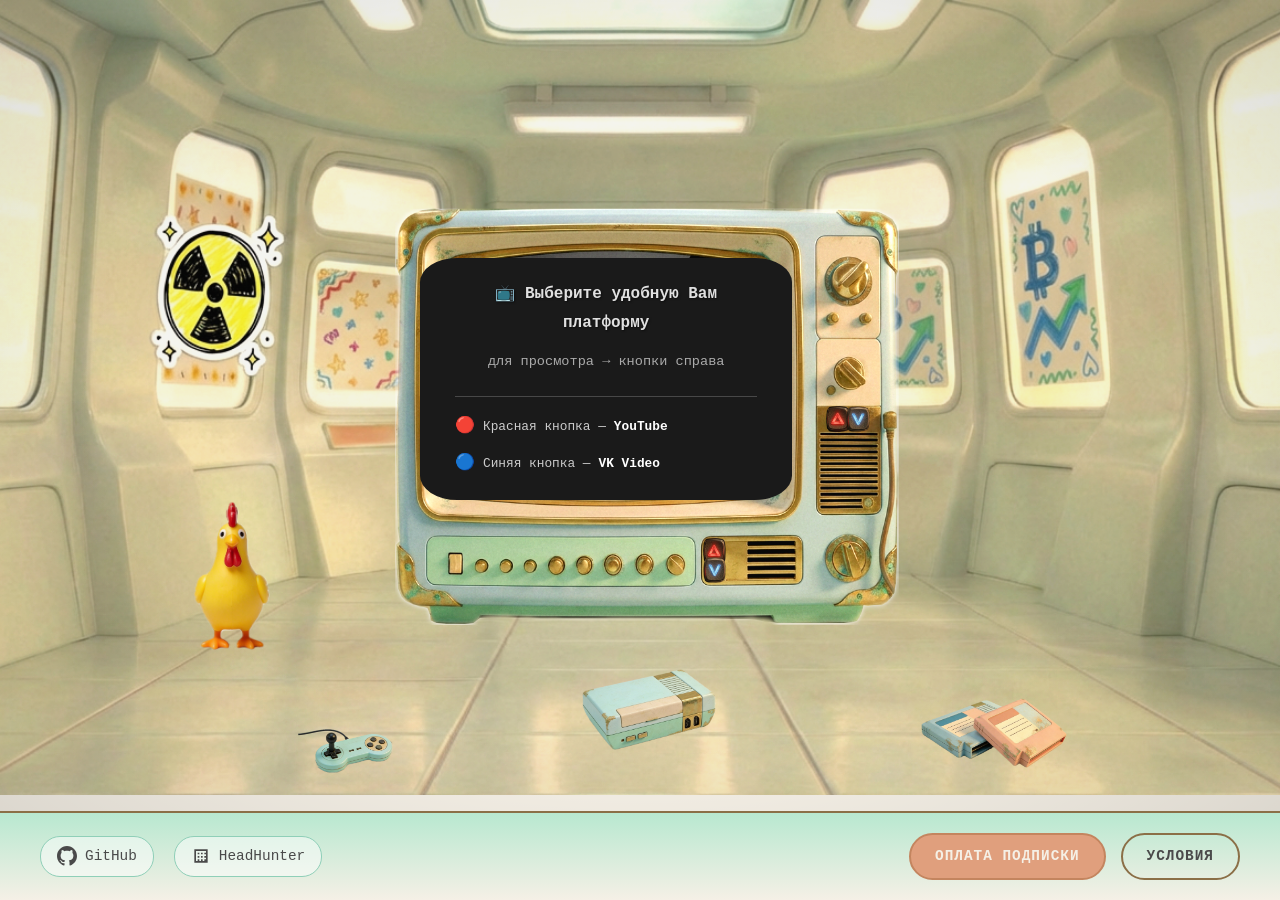
==== index.html @ 2c00e12d "Initial commit: Retro TV Landing Page - Interactive retro TV with platform selection buttons - YouTu" ====
<!DOCTYPE html>
<html lang="ru">
<head>
    <meta charset="UTF-8">
    <meta name="viewport" content="width=device-width, initial-scale=1.0">
    <title>Ретро-ТВ Лендинг</title>
    <link rel="stylesheet" href="styles.css">
</head>
<body>
    <div class="page-container">
        <!-- Основной контейнер с фоном -->
        <div class="backstage-container" id="backstageContainer">
            <!-- Фоновое изображение -->
            <img src="source/backstage.jpeg" alt="Фон" class="backstage-image" id="backstageImage">
            
            <!-- Интерактивные области на фоне -->
            <div class="imgmap_css_container" id="imgmap202636144235">
                <!-- Область телевизора (alt="1") -->
                <a class="interactive-area area-tv" data-area="tv" href="#tv">
                    <!-- Телевизор будет вставлен сюда через JS -->
                </a>
                
                <!-- Область игрушки (alt="2") -->
                <a class="interactive-area area-toy" data-area="toy" href="#toy">
                    <img src="source/cipan_1.png" alt="Игрушка" class="toy-image" id="toyImage">
                </a>
                
                <!-- Область джойстика (alt="3") -->
                <a class="interactive-area area-joystick" data-area="joystick" href="#joystick">
                    <img src="source/djoystick.png" alt="Джойстик" class="static-item">
                </a>
                
                <!-- Область картриджа (alt="4") -->
                <a class="interactive-area area-cartridge" data-area="cartridge" href="#cartridge">
                    <img src="source/catridge.png" alt="Картридж" class="static-item">
                </a>
                
                <!-- Область приставки (alt="5") -->
                <a class="interactive-area area-console" data-area="console" href="#console">
                    <img src="source/console.png" alt="Приставка" class="static-item">
                </a>
            </div>
        </div>
        
        <!-- Футер -->
        <footer class="page-footer">
            <div class="footer-content">
                <div class="footer-links">
                    <a href="https://github.com/adolfass?tab=repositories" target="_blank" rel="noopener" class="footer-link">
                        <svg class="footer-icon" viewBox="0 0 24 24" fill="currentColor">
                            <path d="M12 0c-6.626 0-12 5.373-12 12 0 5.302 3.438 9.8 8.207 11.387.599.111.793-.261.793-.577v-2.234c-3.338.726-4.033-1.416-4.033-1.416-.546-1.387-1.333-1.756-1.333-1.756-1.089-.745.083-.729.083-.729 1.205.084 1.839 1.237 1.839 1.237 1.07 1.834 2.807 1.304 3.492.997.107-.775.418-1.305.762-1.604-2.665-.305-5.467-1.334-5.467-5.931 0-1.311.469-2.381 1.236-3.221-.124-.303-.535-1.524.117-3.176 0 0 1.008-.322 3.301 1.23.957-.266 1.983-.399 3.003-.404 1.02.005 2.047.138 3.006.404 2.291-1.552 3.297-1.23 3.297-1.23.653 1.653.242 2.874.118 3.176.77.84 1.235 1.911 1.235 3.221 0 4.609-2.807 5.624-5.479 5.921.43.372.823 1.102.823 2.222v3.293c0 .319.192.694.801.576 4.765-1.589 8.199-6.086 8.199-11.386 0-6.627-5.373-12-12-12z"/>
                        </svg>
                        <span>GitHub</span>
                    </a>
                    <a href="https://spb.hh.ru/profile/me?hhtmFrom=ProfileActivator" target="_blank" rel="noopener" class="footer-link">
                        <svg class="footer-icon" viewBox="0 0 24 24" fill="currentColor">
                            <path d="M4 4h16v16H4V4zm2 2v12h12V6H6zm2 2h2v2H8V8zm0 4h2v2H8v-2zm0 4h2v2H8v-2zm4-8h2v2h-2V8zm0 4h2v2h-2v-2zm0 4h2v2h-2v-2zm4-8h2v2h-2V8zm0 4h2v2h-2v-2zm0 4h2v2h-2v-2z"/>
                        </svg>
                        <span>HeadHunter</span>
                    </a>
                </div>
                <div class="footer-buttons">
                    <a href="#payment" class="footer-btn btn-payment">Оплата подписки</a>
                    <a href="#terms" class="footer-btn btn-terms">Условия</a>
                </div>
            </div>
        </footer>
    </div>
    
    <script src="scripts.js"></script>
</body>
</html>
---- styles.css ----
/* ============================================
   Ретро-ТВ Лендинг — Основные стили
   Цветовая палитра: пастельные тона (мятный, кремовый, приглушённый оранжевый)
   ============================================ */

/* --- CSS Переменные --- */
:root {
    --color-mint: #b8e8d0;
    --color-mint-dark: #8fcfb8;
    --color-cream: #f5f0e6;
    --color-orange-muted: #e09f7d;
    --color-orange-dark: #c4855f;
    --color-brown-retro: #8b6f47;
    --color-text-dark: #4a4a4a;
    --color-text-light: #6b6b6b;
    --color-shadow: rgba(0, 0, 0, 0.15);
    --color-overlay: rgba(139, 111, 71, 0.1);
    
    --font-main: 'Courier New', Courier, monospace;
    --font-display: Georgia, serif;
    
    --transition-fast: 0.2s ease;
    --transition-medium: 0.4s ease;
    --transition-slow: 0.8s ease;
}

/* --- Сброс и базовые стили --- */
*, *::before, *::after {
    box-sizing: border-box;
    margin: 0;
    padding: 0;
}

html {
    font-size: 16px;
    scroll-behavior: smooth;
}

body {
    font-family: var(--font-main);
    background-color: var(--color-cream);
    color: var(--color-text-dark);
    line-height: 1.6;
    min-height: 100vh;
    overflow-x: hidden;
}

/* --- Контейнер страницы --- */
.page-container {
    display: flex;
    flex-direction: column;
    min-height: 100vh;
}

/* --- Основной контейнер с фоном --- */
.backstage-container {
    position: relative;
    flex: 1;
    display: block; /* Изменено с flex на block для правильного позиционирования */
    padding: 0;
    background-color: var(--color-cream);
    overflow: hidden;
    max-width: 100%;
}

.backstage-image {
    width: 100%;
    height: auto;
    display: block;
    /* Эффект лёгкой состаренности */
    filter: sepia(10%) contrast(95%) brightness(98%);
}

/* --- Контейнер для интерактивных областей (imgmap) --- */
.imgmap_css_container {
    position: absolute;
    top: 0;
    left: 0;
    width: 100%;
    height: 100%;
    pointer-events: none; /* Чтобы клики проходили сквозь контейнер */
    z-index: 10;
}

/* --- Интерактивные области --- */
.interactive-area {
    position: absolute;
    pointer-events: auto;
    display: flex;
    justify-content: center;
    align-items: center;
    cursor: pointer;
    transition: filter var(--transition-fast), transform var(--transition-fast);
    z-index: 10;
    text-decoration: none;
}

.interactive-area em {
    display: none; /* Скрываем пустой em из imgmap */
}

.interactive-area:hover {
    filter: brightness(1.1);
    transform: scale(1.02);
}

.interactive-area:active {
    transform: scale(0.98);
}

.interactive-area img {
    max-width: 100%;
    max-height: 100%;
    object-fit: contain;
    display: block;
}

/* --- Область телевизора --- */
.area-tv {
    /* Позиционирование будет задано через JS в процентах */
    z-index: 20; /* Телевизор выше остальных элементов */
}

/* --- Область игрушки --- */
.area-toy {
    /* Позиционирование будет задано через JS в процентах */
    z-index: 15;
}

.toy-image {
    transition: opacity var(--transition-fast);
    max-width: 100%;
    max-height: 100%;
    object-fit: contain;
}

/* --- Статичные элементы (джойстик, картридж, консоль) --- */
.static-item {
    /* Без анимации */
    max-width: 100%;
    max-height: 100%;
    object-fit: contain;
}

/* --- Телевизор --- */
.tv-wrapper {
    width: 100%;
    height: 100%;
    position: relative;
    display: flex;
    justify-content: center;
    align-items: center;
}

.tv-wrapper img {
    width: 100%;
    height: 100%;
    object-fit: contain;
    display: block;
}

/* Экран телевизора для видео */
.tv-screen {
    position: absolute;
    /* Расчёт на основе tv.png (767×632) - подгоняем под чёрную область экрана */
    top: 12%;     /* Чуть выше для лучшей центровки */
    left: 12%;    /* Сдвигаем для центровки */
    width: 62%;   /* Увеличиваем ширину */
    height: 58%;  /* Увеличиваем высоту */
    background-color: #1a1a1a;
    overflow: hidden;
    display: flex;
    justify-content: center;
    align-items: center;
    z-index: 5; /* Экран внутри телевизора */
    /* Добавляем скругление для эффекта старого ТВ */
    border-radius: 10%;
}

.tv-screen iframe {
    width: 100%;
    height: 100%;
    border: none;
}

.tv-screen-placeholder {
    color: #888;
    font-size: 0.85rem;
    text-align: center;
    padding: 20px;
    font-family: var(--font-main);
    line-height: 1.8;
}

/* Сообщение на экране телевизора */
.tv-message {
    display: flex;
    flex-direction: column;
    gap: 12px;
    padding: 15px;
}

.tv-message-title {
    color: #e0e0e0;
    font-size: 1rem;
    font-weight: bold;
    margin: 0;
    text-shadow: 1px 1px 2px rgba(0, 0, 0, 0.5);
}

.tv-message-subtitle {
    color: #aaa;
    font-size: 0.85rem;
    margin: 0;
}

.tv-message-hint {
    display: flex;
    flex-direction: column;
    gap: 8px;
    margin-top: 10px;
    padding-top: 15px;
    border-top: 1px solid rgba(255, 255, 255, 0.2);
}

.hint-item {
    color: #ccc;
    font-size: 0.8rem;
    display: flex;
    align-items: center;
    gap: 8px;
}

.hint-red {
    color: #ff6b6b;
    font-size: 1rem;
}

.hint-blue {
    color: #4dabf7;
    font-size: 1rem;
}

.hint-item strong {
    color: #fff;
    font-weight: bold;
}

/* --- Кнопки телевизора --- */
.tv-btn {
    position: absolute;
    background: none;
    border: none;
    padding: 0;
    cursor: pointer;
    z-index: 30; /* Кнопки поверх всего */
    transition: filter var(--transition-fast);
    display: flex;
    justify-content: center;
    align-items: center;
    /* Transform для центрирования задаётся в JS */
}

.tv-btn:hover {
    filter: brightness(1.15);
}

.tv-btn:active {
    filter: brightness(0.9);
}

.tv-btn img {
    width: 100%;
    height: 100%;
    object-fit: contain;
    display: block;
}

.tv-btn span {
    color: #fff;
    font-size: 14px;
    font-weight: bold;
    text-shadow: 1px 1px 2px rgba(0,0,0,0.5);
}

/* Позиционирование кнопок — через JS функцию positionTVButtons() */
/* Точные координаты из карты: tv.png = 767×632 */
/* Кнопки центрируются через transform: translate(-50%, -50%) */
.tv-btn-youtube,
.tv-btn-vk,
.tv-btn-youtube-alt,
.tv-btn-youtube-alt2 {
    /* Позиционирование задаётся в JS */
}

/* --- Футер --- */
.page-footer {
    background: linear-gradient(180deg, var(--color-mint) 0%, var(--color-cream) 100%);
    border-top: 2px solid var(--color-brown-retro);
    padding: 20px 30px;
    box-shadow: 0 -4px 10px var(--color-shadow);
}

.footer-content {
    max-width: 1200px;
    margin: 0 auto;
    display: flex;
    justify-content: space-between;
    align-items: center;
    flex-wrap: wrap;
    gap: 20px;
}

.footer-links {
    display: flex;
    gap: 20px;
    flex-wrap: wrap;
}

.footer-link {
    display: flex;
    align-items: center;
    gap: 8px;
    color: var(--color-text-dark);
    text-decoration: none;
    font-size: 0.9rem;
    padding: 8px 16px;
    border-radius: 20px;
    background-color: rgba(255, 255, 255, 0.5);
    transition: all var(--transition-fast);
    border: 1px solid var(--color-mint-dark);
}

.footer-link:hover {
    background-color: var(--color-mint);
    transform: translateY(-2px);
    box-shadow: 0 4px 8px var(--color-shadow);
}

.footer-icon {
    width: 20px;
    height: 20px;
}

.footer-buttons {
    display: flex;
    gap: 15px;
    flex-wrap: wrap;
}

.footer-btn {
    display: inline-block;
    padding: 10px 24px;
    font-family: var(--font-main);
    font-size: 0.9rem;
    font-weight: bold;
    text-decoration: none;
    text-transform: uppercase;
    letter-spacing: 1px;
    border-radius: 25px;
    transition: all var(--transition-fast);
    cursor: pointer;
    border: 2px solid transparent;
}

.btn-payment {
    background-color: var(--color-orange-muted);
    color: var(--color-cream);
    border-color: var(--color-orange-dark);
}

.btn-payment:hover {
    background-color: var(--color-orange-dark);
    transform: translateY(-2px);
    box-shadow: 0 4px 12px rgba(224, 159, 125, 0.4);
}

.btn-terms {
    background-color: transparent;
    color: var(--color-text-dark);
    border-color: var(--color-brown-retro);
}

.btn-terms:hover {
    background-color: var(--color-brown-retro);
    color: var(--color-cream);
    transform: translateY(-2px);
}

/* --- Адаптивность (Mobile First) --- */
@media (max-width: 768px) {
    .backstage-container {
        padding: 10px;
    }
    
    .footer-content {
        flex-direction: column;
        align-items: center;
        text-align: center;
    }
    
    .footer-links {
        justify-content: center;
    }
    
    .footer-buttons {
        justify-content: center;
    }
    
    .footer-btn {
        padding: 8px 20px;
        font-size: 0.8rem;
    }
}

@media (max-width: 480px) {
    html {
        font-size: 14px;
    }
    
    .footer-link {
        padding: 6px 12px;
        font-size: 0.8rem;
    }
    
    .footer-icon {
        width: 16px;
        height: 16px;
    }
}

/* --- Эффект старого телевизора (опционально) --- */
@keyframes tv-flicker {
    0%, 100% { opacity: 1; }
    5% { opacity: 0.95; }
    10% { opacity: 1; }
    15% { opacity: 0.98; }
    20% { opacity: 1; }
}

.tv-screen.active::after {
    content: '';
    position: absolute;
    top: 0;
    left: 0;
    right: 0;
    bottom: 0;
    background: linear-gradient(
        rgba(18, 16, 16, 0) 50%,
        rgba(0, 0, 0, 0.1) 50%
    );
    background-size: 100% 4px;
    pointer-events: none;
    animation: tv-flicker 0.3s infinite;
}

/* --- Виньетка для ретро-эффекта --- */
.backstage-container::after {
    content: '';
    position: absolute;
    top: 0;
    left: 0;
    right: 0;
    bottom: 0;
    background: radial-gradient(
        ellipse at center,
        transparent 60%,
        rgba(0, 0, 0, 0.1) 100%
    );
    pointer-events: none;
}
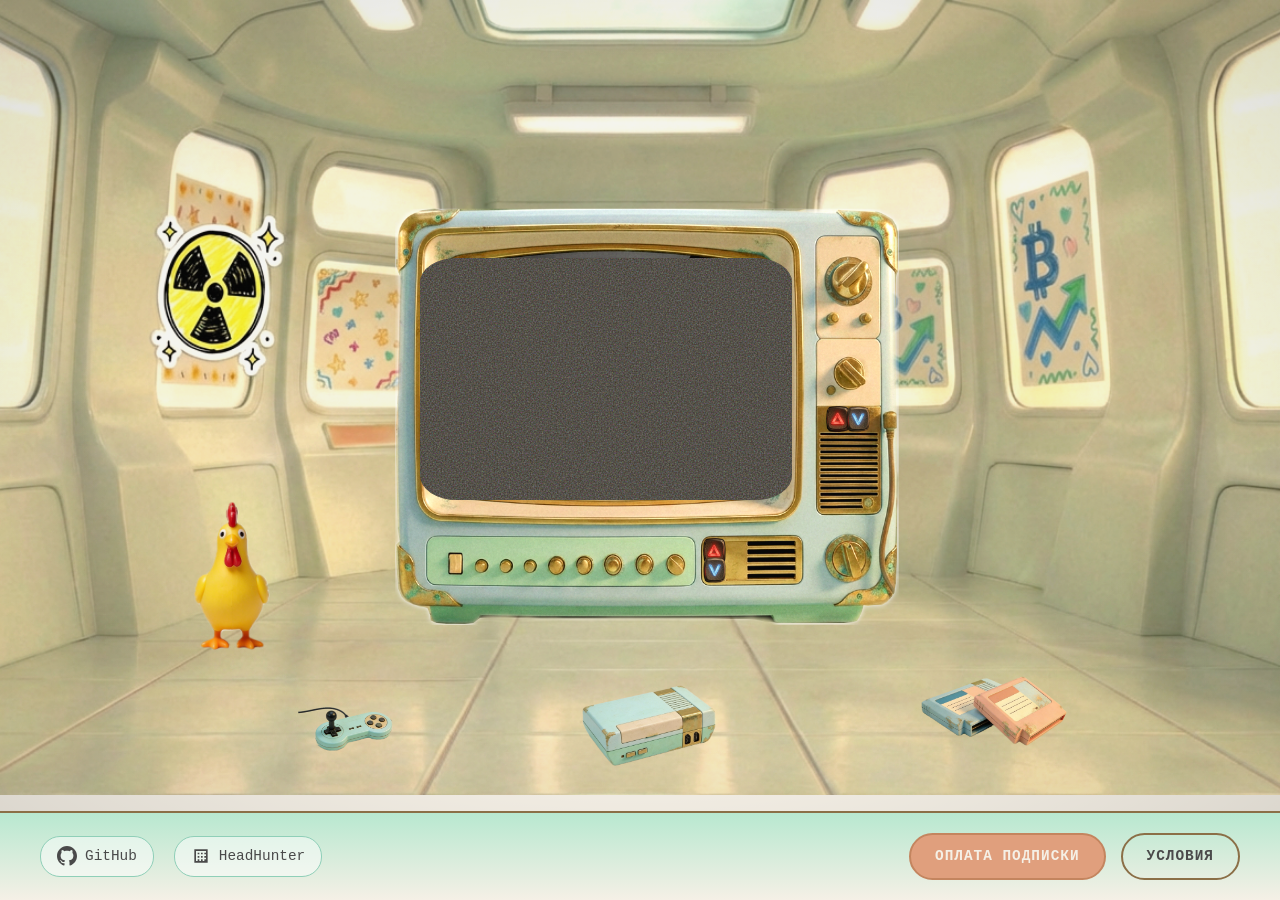
==== commit 1c107a80: "Рабочая версия Новые функции: - Comic-style tooltips для джойстика, картриджа, приставки - Страница " ====
--- a/index.html
+++ b/index.html
@@ -4,6 +4,7 @@
     <meta charset="UTF-8">
     <meta name="viewport" content="width=device-width, initial-scale=1.0">
     <title>Ретро-ТВ Лендинг</title>
+    <link rel="icon" type="image/webp" href="favicon.webp">
     <link rel="stylesheet" href="styles.css">
 </head>
 <body>
@@ -26,17 +27,17 @@
                 </a>
                 
                 <!-- Область джойстика (alt="3") -->
-                <a class="interactive-area area-joystick" data-area="joystick" href="#joystick">
+                <a class="interactive-area area-joystick" data-area="joystick" href="https://t.me/goldentarot_bot/tarot_app" target="_blank" rel="noopener" data-tooltip="Игровая зона" data-tooltip-desc="Здесь будут мини-игры">
                     <img src="source/djoystick.png" alt="Джойстик" class="static-item">
                 </a>
                 
                 <!-- Область картриджа (alt="4") -->
-                <a class="interactive-area area-cartridge" data-area="cartridge" href="#cartridge">
+                <a class="interactive-area area-cartridge" data-area="cartridge" href="#portfolio" data-tooltip="ПОРТФОЛИО">
                     <img src="source/catridge.png" alt="Картридж" class="static-item">
                 </a>
                 
                 <!-- Область приставки (alt="5") -->
-                <a class="interactive-area area-console" data-area="console" href="#console">
+                <a class="interactive-area area-console" data-area="console" href="#console" data-tooltip="Консоль настроек" data-tooltip-desc="Скоро будет доступно">
                     <img src="source/console.png" alt="Приставка" class="static-item">
                 </a>
             </div>
--- a/styles.css
+++ b/styles.css
@@ -56,17 +56,17 @@
 .backstage-container {
     position: relative;
     flex: 1;
-    display: block; /* Изменено с flex на block для правильного позиционирования */
+    display: block;
     padding: 0;
     background-color: var(--color-cream);
-    overflow: hidden;
-    max-width: 100%;
+    overflow: visible; /* Изменил с hidden на visible */
 }
 
 .backstage-image {
     width: 100%;
     height: auto;
     display: block;
+    object-fit: contain; /* Гарантирует что всё изображение видно */
     /* Эффект лёгкой состаренности */
     filter: sepia(10%) contrast(95%) brightness(98%);
 }
@@ -78,7 +78,7 @@
     left: 0;
     width: 100%;
     height: 100%;
-    pointer-events: none; /* Чтобы клики проходили сквозь контейнер */
+    pointer-events: none;
     z-index: 10;
 }
 
@@ -90,7 +90,7 @@
     justify-content: center;
     align-items: center;
     cursor: pointer;
-    transition: filter var(--transition-fast), transform var(--transition-fast);
+    transition: filter var(--transition-fast);
     z-index: 10;
     text-decoration: none;
 }
@@ -99,13 +99,14 @@
     display: none; /* Скрываем пустой em из imgmap */
 }
 
-.interactive-area:hover {
+/* TV область имеет свой hover */
+.area-tv:hover {
     filter: brightness(1.1);
-    transform: scale(1.02);
-}
-
-.interactive-area:active {
-    transform: scale(0.98);
+}
+
+/* Игрушка имеет свой hover */
+.area-toy:hover {
+    filter: brightness(1.1);
 }
 
 .interactive-area img {
@@ -140,6 +141,110 @@
     max-width: 100%;
     max-height: 100%;
     object-fit: contain;
+}
+
+/* Интерактивные области со статичными элементами */
+.area-joystick,
+.area-cartridge,
+.area-console {
+    transition: filter var(--transition-fast);
+}
+
+.area-joystick:hover,
+.area-cartridge:hover,
+.area-console:hover {
+    filter: brightness(1.15);
+}
+
+/* --- Tooltip в стиле комиксов --- */
+.interactive-area[data-tooltip] {
+    position: relative;
+}
+
+.interactive-area[data-tooltip]::before,
+.interactive-area[data-tooltip]::after {
+    position: absolute;
+    opacity: 0;
+    visibility: hidden;
+    transition: all 0.3s ease;
+    pointer-events: none;
+    z-index: 100;
+}
+
+/* Пузырь комикса */
+.interactive-area[data-tooltip]::before {
+    content: '';
+    bottom: 100%;
+    left: 50%;
+    transform: translateX(-50%) translateY(10px) scale(0.8);
+    width: 160px;
+    padding: 12px 18px;
+    background: linear-gradient(135deg, #fff 0%, #f0f0f0 100%);
+    border: 3px solid #4a4a4a;
+    border-radius: 15px;
+    box-shadow: 
+        5px 5px 0px rgba(0, 0, 0, 0.2),
+        inset 0 0 20px rgba(0, 0, 0, 0.05);
+    font-family: var(--font-main);
+    font-size: 0.95rem;
+    font-weight: bold;
+    color: #4a4a4a;
+    text-align: center;
+    line-height: 1.4;
+    text-transform: uppercase;
+    letter-spacing: 1px;
+}
+
+/* Хвост пузыря */
+.interactive-area[data-tooltip]::after {
+    content: '';
+    bottom: 100%;
+    left: 50%;
+    transform: translateX(-50%) translateY(10px) scale(0.8);
+    margin-bottom: -8px;
+    border-width: 10px 10px 0;
+    border-style: solid;
+    border-color: #4a4a4a transparent transparent;
+    width: 0;
+    height: 0;
+    background: transparent;
+    box-shadow: none;
+}
+
+/* Внутренний хвост для белого фона */
+.interactive-area[data-tooltip] .tooltip-inner {
+    position: absolute;
+    bottom: 100%;
+    left: 50%;
+    transform: translateX(-50%);
+    margin-bottom: -2px;
+    border-width: 8px 8px 0;
+    border-style: solid;
+    border-color: #fff transparent transparent;
+    width: 0;
+    height: 0;
+    opacity: 0;
+    visibility: hidden;
+    transition: all 0.3s ease;
+    z-index: 101;
+}
+
+/* Показ tooltip при наведении */
+.interactive-area[data-tooltip]:hover::before,
+.interactive-area[data-tooltip]:hover::after {
+    opacity: 1;
+    visibility: visible;
+    transform: translateX(-50%) translateY(-5px) scale(1);
+}
+
+/* Контент tooltip */
+.interactive-area[data-tooltip]::before {
+    content: attr(data-tooltip);
+}
+
+/* Дополнительная стилизация для кликабельных элементов */
+.area-cartridge {
+    cursor: pointer;
 }
 
 /* --- Телевизор --- */
@@ -177,19 +282,66 @@
     border-radius: 10%;
 }
 
-.tv-screen iframe {
-    width: 100%;
-    height: 100%;
-    border: none;
-}
-
+/* Эффект шума (статический) - золотая рябь при плохом сигнале */
+.tv-static {
+    position: absolute;
+    top: 0;
+    left: 0;
+    right: 0;
+    bottom: 0;
+    background-image: url("data:image/svg+xml,%3Csvg viewBox='0 0 200 200' xmlns='http://www.w3.org/2000/svg'%3E%3Cfilter id='noise'%3E%3CfeTurbulence type='fractalNoise' baseFrequency='0.8' numOctaves='4' stitchTiles='stitch'/%3E%3C/filter%3E%3Crect width='100%25' height='100%25' filter='url(%23noise)'/%3E%3C/svg%3E");
+    opacity: 0;
+    pointer-events: none;
+    z-index: 19;
+    /* Золотистый оттенок через mix-blend-mode */
+    mix-blend-mode: screen;
+    background-color: rgba(255, 200, 100, 0.3);
+}
+
+/* Анимация включения ТВ (при загрузке) - 3 секунды шума */
+.tv-screen.tv-loading .tv-static {
+    opacity: 0.5;
+    animation: tv-static-anim 3s ease-out;
+}
+
+.tv-screen.tv-loading .tv-screen-placeholder {
+    opacity: 0;
+}
+
+@keyframes tv-static-anim {
+    0% { opacity: 0.6; }
+    50% { opacity: 0.4; }
+    100% { opacity: 0; }
+}
+
+/* После загрузки - показываем контент */
+.tv-screen.tv-loaded .tv-static {
+    opacity: 0;
+}
+
+.tv-screen.tv-loaded .tv-screen-placeholder {
+    opacity: 1;
+    transition: opacity 0.5s ease 0.3s;
+}
+
+/* Placeholder поверх эффектов */
 .tv-screen-placeholder {
-    color: #888;
+    position: relative;
+    z-index: 22;
+    color: #e0e0e0;
     font-size: 0.85rem;
     text-align: center;
     padding: 20px;
     font-family: var(--font-main);
     line-height: 1.8;
+}
+
+.tv-screen iframe {
+    position: relative;
+    z-index: 22;
+    width: 100%;
+    height: 100%;
+    border: none;
 }
 
 /* Сообщение на экране телевизора */
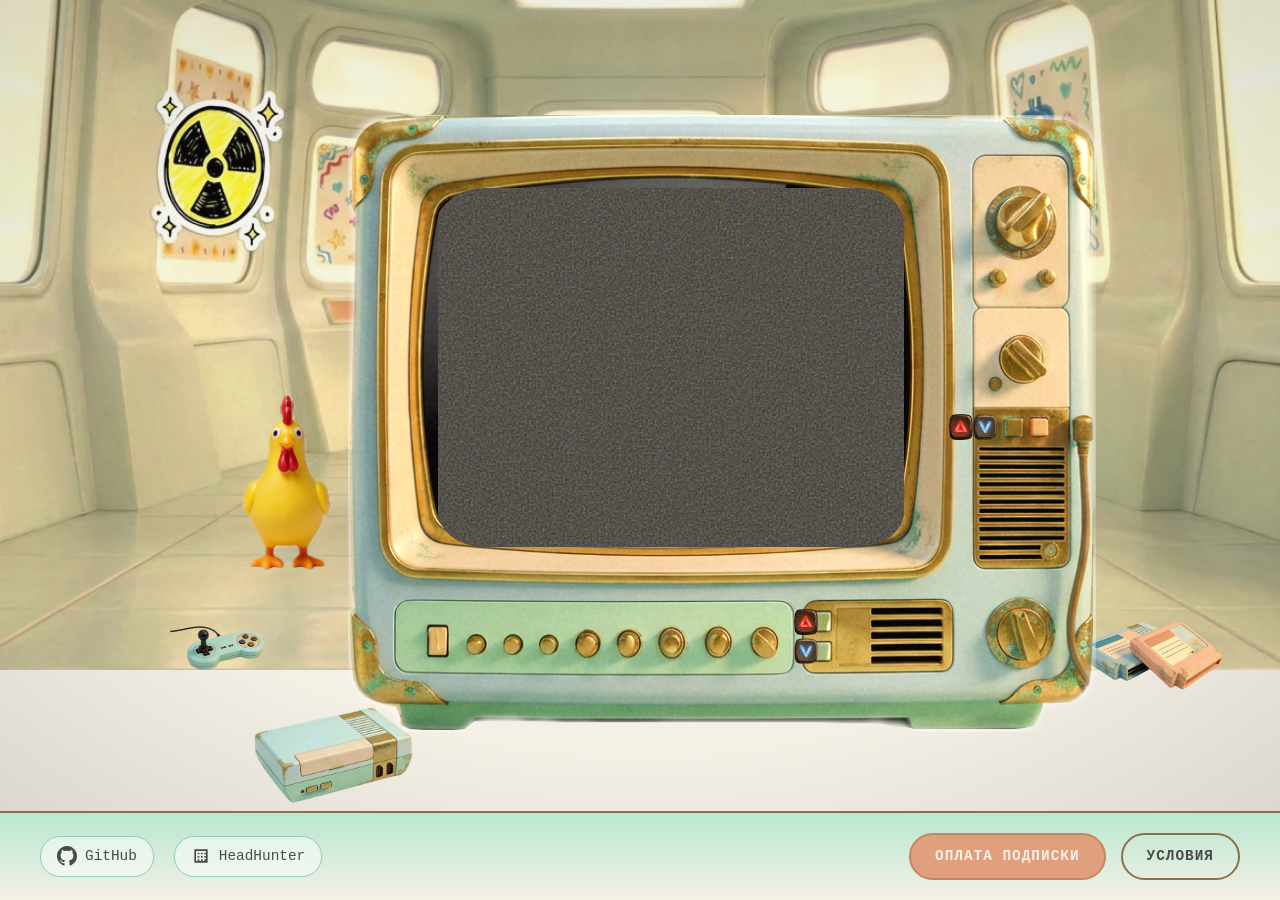
==== commit 9295aa9f: "v2.0 - Эталонная версия с новыми координатами 🎨 ИЗМЕНЕНИЯ: - Новый фон backstage.webp (68KB вместо 7" ====
--- a/index.html
+++ b/index.html
@@ -12,7 +12,7 @@
         <!-- Основной контейнер с фоном -->
         <div class="backstage-container" id="backstageContainer">
             <!-- Фоновое изображение -->
-            <img src="source/backstage.jpeg" alt="Фон" class="backstage-image" id="backstageImage">
+            <img src="source/backstage.webp" alt="Фон" class="backstage-image" id="backstageImage">
             
             <!-- Интерактивные области на фоне -->
             <div class="imgmap_css_container" id="imgmap202636144235">
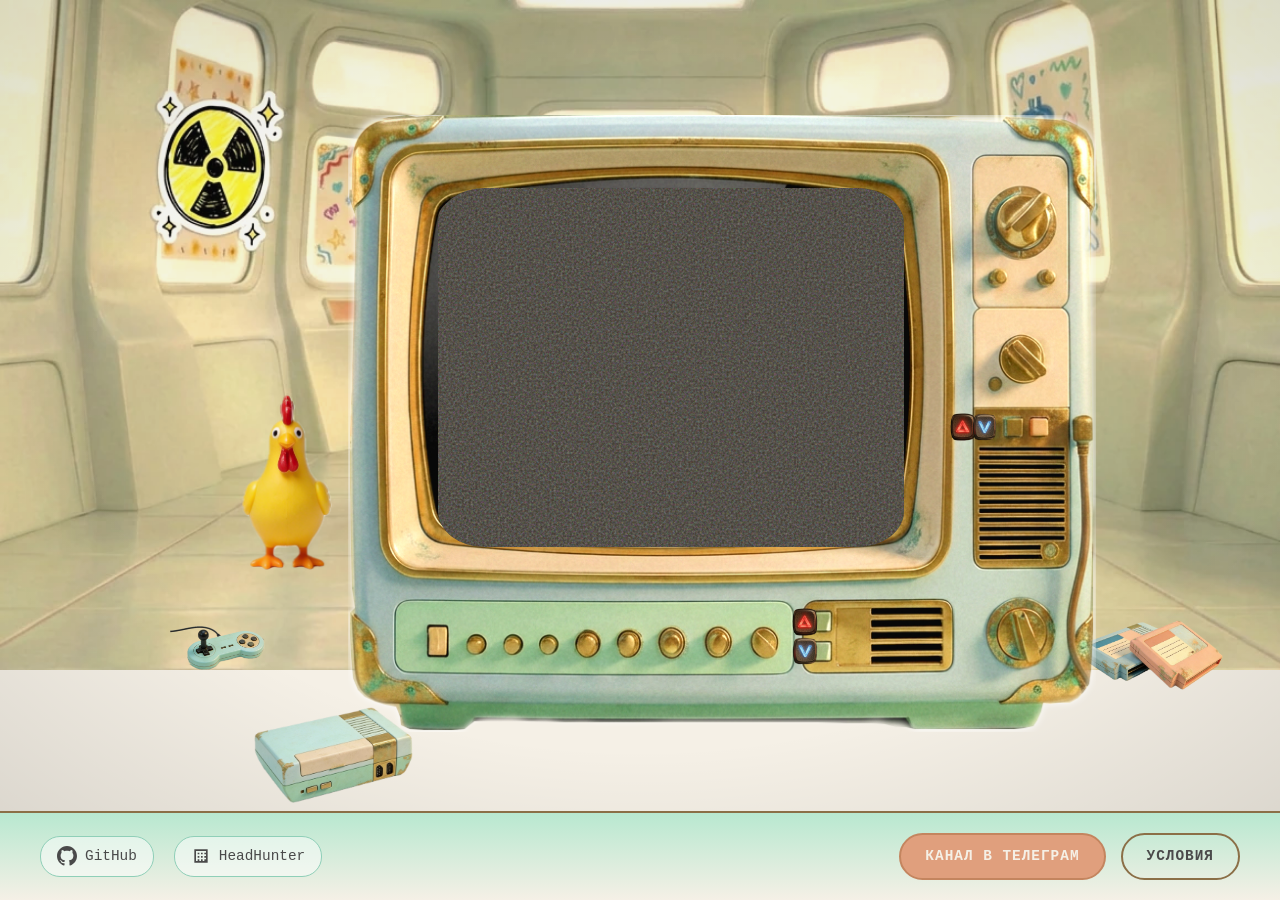
==== commit 835c3d6f: "v2.3 - Новые кнопки видео + модальное окно условий 🎨 НОВОЕ: - 🔴 Верхняя красная кнопка → RuTube (оди" ====
--- a/index.html
+++ b/index.html
@@ -61,11 +61,35 @@
                     </a>
                 </div>
                 <div class="footer-buttons">
-                    <a href="#payment" class="footer-btn btn-payment">Оплата подписки</a>
+                    <a href="https://t.me/itforbisness" target="_blank" rel="noopener" class="footer-btn btn-payment">Канал в Телеграм</a>
                     <a href="#terms" class="footer-btn btn-terms">Условия</a>
                 </div>
             </div>
         </footer>
+
+        <!-- Модальное окно "Условия" -->
+        <div class="modal-overlay" id="termsModal">
+            <div class="modal-window">
+                <button class="modal-close" id="modalClose" aria-label="Закрыть">&times;</button>
+                <div class="modal-content">
+                    <h2 class="modal-title">Условия нахождения на сайте!</h2>
+                    <div class="modal-text">
+                        <p><strong>Уважаемые посетители моей персональной странички</strong>, все что вы тут видите является демонстрацией технологических возможностей ИИ инструментов.</p>
+                        <p>Я лично не несу никакой ответственности за:</p>
+                        <ul>
+                            <li>Ваше восприятие увиденного на сайте</li>
+                            <li>За совершенно случайную работу представленных на странице видеохостингов</li>
+                            <li>За видеоролики которые демонстрируются здесь, все они случайны и я их не выбираю и не демонстрирую по своему какому-либо умыслу</li>
+                            <li>За оскорбление или ваше личное недовольство всем увиденным</li>
+                        </ul>
+                        <p><strong>Ни к чему не призываю и ничего не пропагандирую</strong></p>
+                        <p>Ваше нахождение на сайте, является добровольным.</p>
+                        <p class="modal-warning">Сайт не рекомендован людям со слабой психикой, а также людям с отсутствием чувства юмора, беременным и/или кормящим женщинам и детям.</p>
+                        <p class="modal-final"><strong>Приятного просмотра!</strong></p>
+                    </div>
+                </div>
+            </div>
+        </div>
     </div>
     
     <script src="scripts.js"></script>
--- a/styles.css
+++ b/styles.css
@@ -369,28 +369,30 @@
 .tv-message-hint {
     display: flex;
     flex-direction: column;
-    gap: 8px;
+    gap: 10px;
     margin-top: 10px;
     padding-top: 15px;
     border-top: 1px solid rgba(255, 255, 255, 0.2);
 }
 
+/* Основной шрифт подсказок — крупный для десктопов */
 .hint-item {
     color: #ccc;
-    font-size: 0.8rem;
+    font-size: 1.375rem;
     display: flex;
     align-items: center;
-    gap: 8px;
+    gap: 10px;
+    line-height: 1.5;
 }
 
 .hint-red {
     color: #ff6b6b;
-    font-size: 1rem;
+    font-size: 1.625rem;
 }
 
 .hint-blue {
     color: #4dabf7;
-    font-size: 1rem;
+    font-size: 1.625rem;
 }
 
 .hint-item strong {
@@ -569,15 +571,56 @@
     html {
         font-size: 14px;
     }
-    
+
     .footer-link {
         padding: 6px 12px;
         font-size: 0.8rem;
     }
-    
+
     .footer-icon {
         width: 16px;
         height: 16px;
+    }
+
+    /* Адаптивный шрифт подсказок для телефонов */
+    .hint-item {
+        font-size: 0.85rem;
+        gap: 6px;
+    }
+
+    .hint-red,
+    .hint-blue {
+        font-size: 1rem;
+    }
+
+    .tv-message-title {
+        font-size: 0.9rem;
+    }
+
+    .tv-message-subtitle {
+        font-size: 0.75rem;
+    }
+}
+
+/* --- Планшеты (768px и меньше) --- */
+@media (max-width: 768px) {
+    /* Адаптивный шрифт подсказок для планшетов */
+    .hint-item {
+        font-size: 0.95rem;
+        gap: 8px;
+    }
+
+    .hint-red,
+    .hint-blue {
+        font-size: 1.1rem;
+    }
+
+    .tv-message-title {
+        font-size: 1rem;
+    }
+
+    .tv-message-subtitle {
+        font-size: 0.8rem;
     }
 }
 
@@ -621,3 +664,216 @@
     );
     pointer-events: none;
 }
+
+/* АНИМАЦИЯ ИГРУШКИ */
+@keyframes toy-spiral {
+    0% { transform: translate(0, 0) rotate(0deg); }
+    25% { transform: translate(10px, -10px) rotate(90deg); }
+    50% { transform: translate(20px, -20px) rotate(180deg); }
+    75% { transform: translate(25px, -25px) rotate(270deg); }
+    100% { transform: translate(30px, -30px) rotate(360deg); }
+}
+
+@keyframes toy-return {
+    0% { transform: translate(30px, -30px) rotate(360deg); }
+    100% { transform: translate(0, 0) rotate(0deg); }
+}
+
+.toy-spiral { animation: toy-spiral 1.5s ease-out forwards; }
+.toy-return { animation: toy-return 1s ease-in forwards; }
+
+/* ============================================
+   МОДАЛЬНОЕ ОКНО "УСЛОВИЯ"
+   ============================================ */
+
+/* Затемнение фона */
+.modal-overlay {
+    position: fixed;
+    top: 0;
+    left: 0;
+    width: 100%;
+    height: 100%;
+    background-color: rgba(0, 0, 0, 0.7);
+    display: none;
+    justify-content: center;
+    align-items: center;
+    z-index: 10000;
+    opacity: 0;
+    transition: opacity 0.3s ease;
+}
+
+.modal-overlay.active {
+    display: flex;
+    opacity: 1;
+}
+
+/* Окно модального окна */
+.modal-window {
+    position: relative;
+    width: 68%;
+    max-width: 900px;
+    max-height: 85vh;
+    background: linear-gradient(135deg, #f5f0e6 0%, #e8e4d8 100%);
+    border: 3px solid var(--color-brown-retro);
+    border-radius: 15px;
+    box-shadow:
+        0 10px 40px rgba(0, 0, 0, 0.5),
+        inset 0 0 30px rgba(139, 111, 71, 0.1);
+    overflow: hidden;
+    animation: modal-slide-in 0.4s ease-out;
+}
+
+@keyframes modal-slide-in {
+    from {
+        transform: translateY(-50px) scale(0.9);
+        opacity: 0;
+    }
+    to {
+        transform: translateY(0) scale(1);
+        opacity: 1;
+    }
+}
+
+/* Кнопка закрытия */
+.modal-close {
+    position: absolute;
+    top: 15px;
+    right: 15px;
+    width: 35px;
+    height: 35px;
+    background: linear-gradient(135deg, var(--color-orange-muted) 0%, var(--color-orange-dark) 100%);
+    border: 2px solid var(--color-brown-retro);
+    border-radius: 50%;
+    font-size: 1.5rem;
+    font-weight: bold;
+    color: var(--color-cream);
+    cursor: pointer;
+    display: flex;
+    justify-content: center;
+    align-items: center;
+    transition: all 0.2s ease;
+    z-index: 10;
+    line-height: 1;
+}
+
+.modal-close:hover {
+    background: linear-gradient(135deg, var(--color-orange-dark) 0%, #a87050 100%);
+    transform: scale(1.1);
+    box-shadow: 0 4px 12px rgba(224, 159, 125, 0.4);
+}
+
+.modal-close:active {
+    transform: scale(0.95);
+}
+
+/* Контент модального окна */
+.modal-content {
+    padding: 40px 50px 40px 50px;
+    overflow-y: auto;
+    max-height: 85vh;
+}
+
+/* Заголовок */
+.modal-title {
+    font-family: var(--font-display);
+    font-size: 1.8rem;
+    font-weight: bold;
+    color: var(--color-brown-retro);
+    text-align: center;
+    margin-bottom: 25px;
+    padding-bottom: 15px;
+    border-bottom: 2px solid var(--color-mint-dark);
+}
+
+/* Текст */
+.modal-text {
+    font-family: var(--font-main);
+    font-size: 1rem;
+    line-height: 1.8;
+    color: var(--color-text-dark);
+}
+
+.modal-text p {
+    margin-bottom: 15px;
+}
+
+.modal-text ul {
+    margin: 20px 0;
+    padding-left: 30px;
+}
+
+.modal-text li {
+    margin-bottom: 10px;
+    line-height: 1.6;
+}
+
+/* Предупреждение */
+.modal-warning {
+    background-color: rgba(255, 107, 107, 0.1);
+    border-left: 4px solid #ff6b6b;
+    padding: 15px 20px;
+    margin: 25px 0;
+    font-weight: bold;
+    color: #c44;
+}
+
+/* Финальная фраза */
+.modal-final {
+    text-align: center;
+    font-size: 1.2rem;
+    margin-top: 30px;
+    padding-top: 20px;
+    border-top: 1px solid var(--color-mint-dark);
+}
+
+/* Адаптивность для планшетов */
+@media (max-width: 768px) {
+    .modal-window {
+        width: 85%;
+    }
+
+    .modal-content {
+        padding: 30px 35px;
+    }
+
+    .modal-title {
+        font-size: 1.5rem;
+    }
+
+    .modal-text {
+        font-size: 0.9rem;
+    }
+}
+
+/* Адаптивность для телефонов */
+@media (max-width: 480px) {
+    .modal-window {
+        width: 92%;
+        max-height: 90vh;
+    }
+
+    .modal-content {
+        padding: 25px 20px;
+    }
+
+    .modal-title {
+        font-size: 1.3rem;
+    }
+
+    .modal-close {
+        width: 30px;
+        height: 30px;
+        font-size: 1.3rem;
+        top: 10px;
+        right: 10px;
+    }
+
+    .modal-text {
+        font-size: 0.85rem;
+    }
+
+    .modal-warning {
+        padding: 12px 15px;
+        font-size: 0.85rem;
+    }
+}
